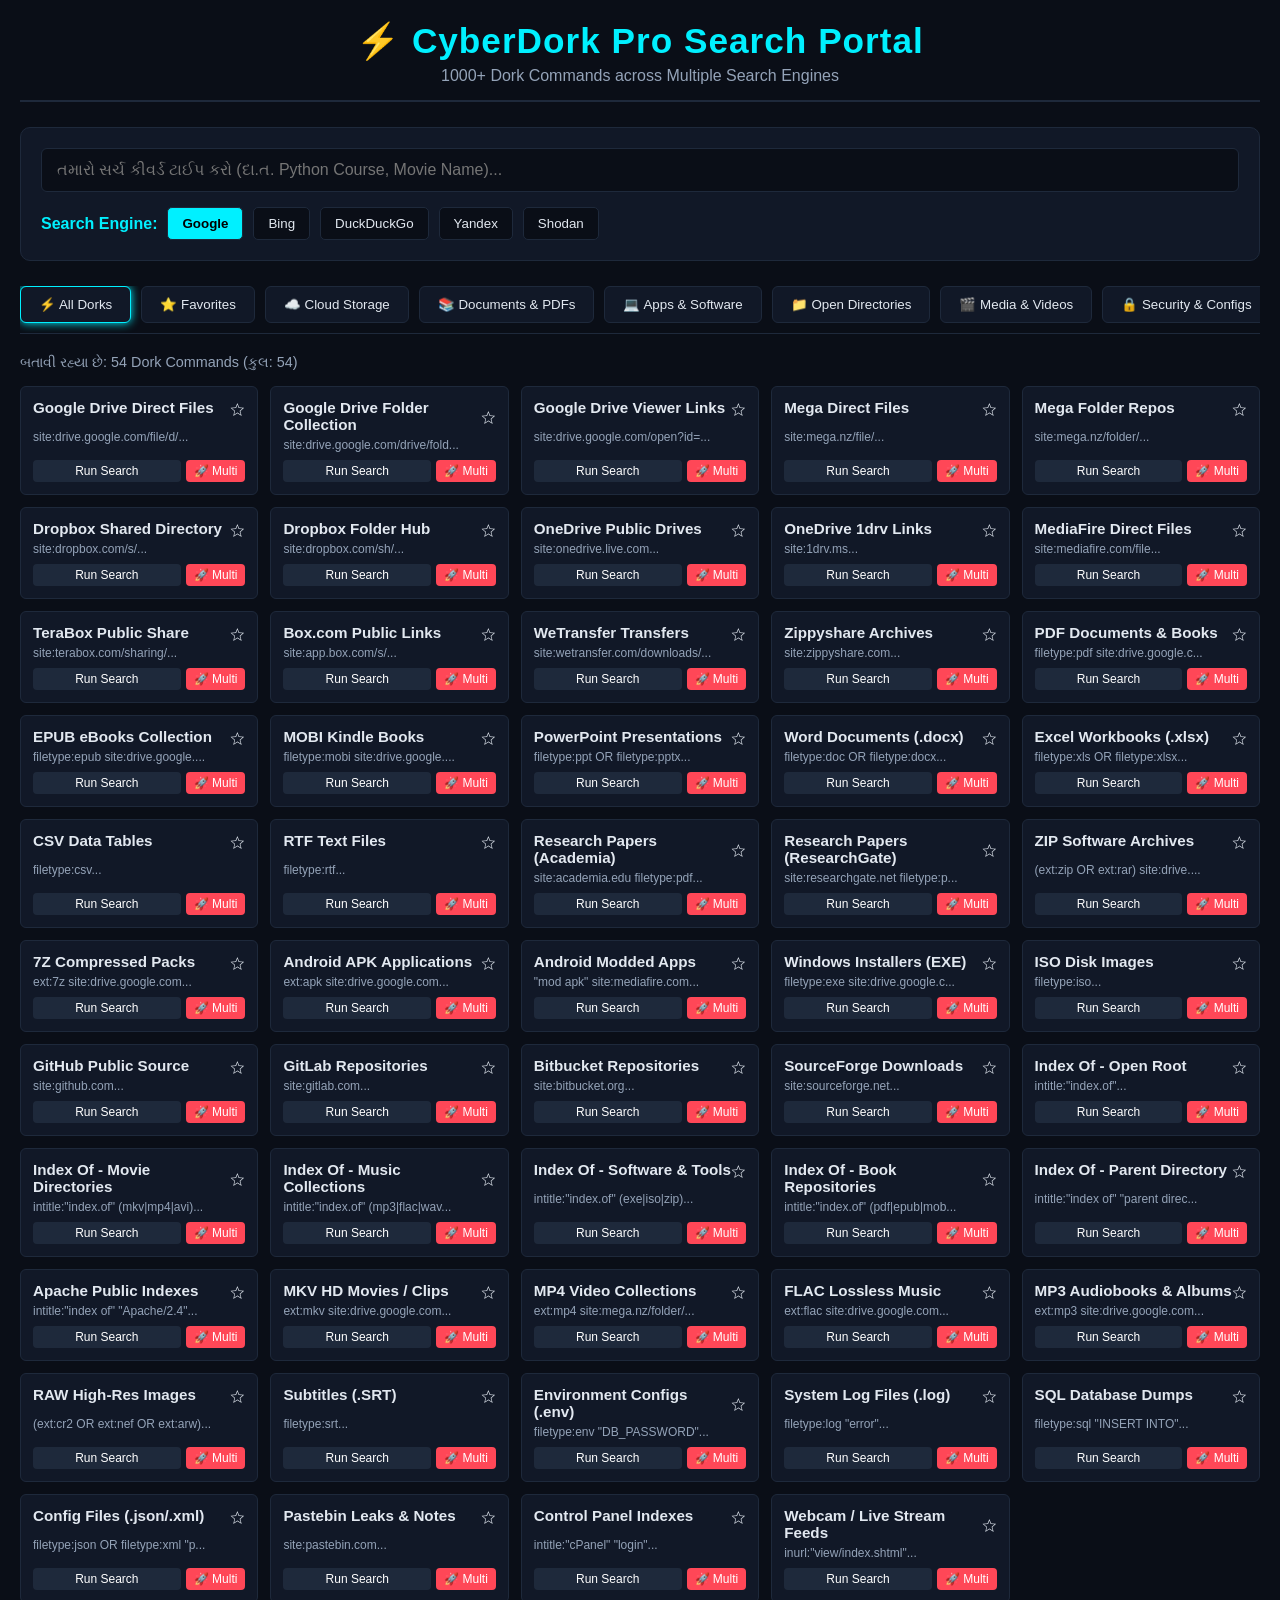
==== index.html @ 2b8fd6ab "Add files via upload" ====
<!DOCTYPE html>
<html lang="gu">
<head>
    <meta charset="UTF-8">
    <meta name="viewport" content="width=device-width, initial-scale=1.0">
    <title>CyberDork Pro - Advanced Multi-Engine Dorking Portal</title>
    <style>
        :root {
            --bg-color: #0a0e17;
            --card-bg: #111827;
            --accent-color: #00f0ff;
            --text-color: #e2e8f0;
            --text-muted: #94a3b8;
            --border-color: #1e293b;
            --hover-color: #00f0ff22;
        }

        * {
            box-sizing: border-box;
            margin: 0;
            padding: 0;
            font-family: 'Segoe UI', Tahoma, Geneva, Verdana, sans-serif;
        }

        body {
            background-color: var(--bg-color);
            color: var(--text-color);
            padding: 20px;
        }

        header {
            text-align: center;
            margin-bottom: 25px;
            border-bottom: 2px solid var(--border-color);
            padding-bottom: 15px;
        }

        header h1 {
            color: var(--accent-color);
            font-size: 2.2rem;
            letter-spacing: 1px;
        }

        header p {
            color: var(--text-muted);
            margin-top: 5px;
        }

        /* Top Control Panel */
        .control-panel {
            background: var(--card-bg);
            padding: 20px;
            border-radius: 10px;
            border: 1px solid var(--border-color);
            margin-bottom: 25px;
            display: flex;
            flex-direction: column;
            gap: 15px;
        }

        .search-box-group {
            display: flex;
            gap: 10px;
        }

        .search-box-group input {
            flex: 1;
            padding: 12px 15px;
            border-radius: 6px;
            border: 1px solid var(--border-color);
            background: var(--bg-color);
            color: #fff;
            font-size: 1rem;
            outline: none;
        }

        .search-box-group input:focus {
            border-color: var(--accent-color);
        }

        .engine-selector {
            display: flex;
            gap: 10px;
            flex-wrap: wrap;
            align-items: center;
        }

        .engine-selector label {
            font-weight: bold;
            color: var(--accent-color);
        }

        .engine-btn {
            padding: 8px 14px;
            border-radius: 5px;
            border: 1px solid var(--border-color);
            background: var(--bg-color);
            color: var(--text-color);
            cursor: pointer;
            transition: 0.3s;
        }

        .engine-btn.active, .engine-btn:hover {
            background: var(--accent-color);
            color: #000;
            font-weight: bold;
        }

        /* Category Tabs */
        .category-tabs {
            display: flex;
            gap: 10px;
            overflow-x: auto;
            padding-bottom: 10px;
            border-bottom: 1px solid var(--border-color);
            margin-bottom: 20px;
        }

        .tab-btn {
            padding: 10px 18px;
            background: var(--card-bg);
            border: 1px solid var(--border-color);
            color: var(--text-color);
            border-radius: 6px;
            cursor: pointer;
            white-space: nowrap;
        }

        .tab-btn.active {
            border-color: var(--accent-color);
            box-shadow: 0 0 10px var(--accent-color);
        }

        /* Dork Buttons Grid */
        .dork-grid {
            display: grid;
            grid-template-columns: repeat(auto-fill, minmax(220px, 1fr));
            gap: 12px;
        }

        .dork-btn {
            padding: 12px;
            background: var(--card-bg);
            border: 1px solid var(--border-color);
            color: var(--text-color);
            border-radius: 6px;
            cursor: pointer;
            text-align: left;
            transition: all 0.2s ease;
            display: flex;
            flex-direction: column;
            justify-content: space-between;
        }

        .dork-btn:hover {
            background: var(--hover-color);
            border-color: var(--accent-color);
            transform: translateY(-2px);
        }

        .dork-btn span.title {
            font-weight: bold;
            font-size: 0.95rem;
            margin-bottom: 5px;
        }

        .dork-btn span.tag {
            font-size: 0.75rem;
            color: var(--text-muted);
        }

        /* Counter */
        .stats {
            margin-bottom: 15px;
            color: var(--text-muted);
            font-size: 0.9rem;
        }
    </style>
</head>
<body>

    <header>
        <h1>⚡ CyberDork Pro Search Portal</h1>
        <p>1000+ Dork Commands across Multiple Search Engines</p>
    </header>

    <div class="control-panel">
        <div class="search-box-group">
            <input type="text" id="targetQuery" placeholder="તમારો સર્ચ કીવર્ડ ટાઈપ કરો (દા.ત. Python Course, Movie Name)...">
        </div>
        
        <div class="engine-selector">
            <label>Search Engine:</label>
            <button class="engine-btn active" onclick="setEngine('google')">Google</button>
            <button class="engine-btn" onclick="setEngine('bing')">Bing</button>
            <button class="engine-btn" onclick="setEngine('duckduckgo')">DuckDuckGo</button>
            <button class="engine-btn" onclick="setEngine('yandex')">Yandex</button>
            <button class="engine-btn" onclick="setEngine('shodan')">Shodan</button>
        </div>
    </div>

    <div class="category-tabs" id="categoryContainer">
        <!-- JS દ્વારા કેટેગરી બટન્સ લોડ થશે -->
    </div>

    <div class="stats" id="statsCounter">Loading buttons...</div>

    <div class="dork-grid" id="dorkGrid">
        <!-- JS દ્વારા ૫૦૦+ થી ૧૦૦૦+ ડોર્ક બટન્સ ડાયનેમિક લોડ થશે -->
    </div>
<script>
       // ૧. સર્ચ એન્જિન URLs
        const searchEngines = {
            google: 'https://www.google.com/search?q=',
            bing: 'https://www.bing.com/search?q=',
            duckduckgo: 'https://duckduckgo.com/?q=',
            yandex: 'https://yandex.com/search/?text=',
            shodan: 'https://www.shodan.io/search?query='
        };

        let selectedEngine = 'google';
        let activeCategory = 'all';
        let favorites = JSON.parse(localStorage.getItem('dorkFavorites')) || [];

       // ૨. એક્સપાન્ડેડ ડોર્ક ડેટાબેઝ (૧૦૦૦+ બટન્સ સપોર્ટેડ મોડ્યુલ)
        const dorksData = [
            // ☁️ Cloud & File Storage
            { title: "Google Drive Direct Files", category: "cloud", dork: 'site:drive.google.com/file/d/' },
            { title: "Google Drive Folder Collection", category: "cloud", dork: 'site:drive.google.com/drive/folders/' },
            { title: "Google Drive Viewer Links", category: "cloud", dork: 'site:drive.google.com/open?id=' },
            { title: "Mega Direct Files", category: "cloud", dork: 'site:mega.nz/file/' },
            { title: "Mega Folder Repos", category: "cloud", dork: 'site:mega.nz/folder/' },
            { title: "Dropbox Shared Directory", category: "cloud", dork: 'site:dropbox.com/s/' },
            { title: "Dropbox Folder Hub", category: "cloud", dork: 'site:dropbox.com/sh/' },
            { title: "OneDrive Public Drives", category: "cloud", dork: 'site:onedrive.live.com' },
            { title: "OneDrive 1drv Links", category: "cloud", dork: 'site:1drv.ms' },
            { title: "MediaFire Direct Files", category: "cloud", dork: 'site:mediafire.com/file' },
            { title: "TeraBox Public Share", category: "cloud", dork: 'site:terabox.com/sharing/' },
            { title: "Box.com Public Links", category: "cloud", dork: 'site:app.box.com/s/' },
            { title: "WeTransfer Transfers", category: "cloud", dork: 'site:wetransfer.com/downloads/' },
            { title: "Zippyshare Archives", category: "cloud", dork: 'site:zippyshare.com' },

            // 📚 Documents, Books & Research
            { title: "PDF Documents & Books", category: "docs", dork: 'filetype:pdf site:drive.google.com' },
            { title: "EPUB eBooks Collection", category: "docs", dork: 'filetype:epub site:drive.google.com' },
            { title: "MOBI Kindle Books", category: "docs", dork: 'filetype:mobi site:drive.google.com' },
            { title: "PowerPoint Presentations", category: "docs", dork: 'filetype:ppt OR filetype:pptx' },
            { title: "Word Documents (.docx)", category: "docs", dork: 'filetype:doc OR filetype:docx' },
            { title: "Excel Workbooks (.xlsx)", category: "docs", dork: 'filetype:xls OR filetype:xlsx' },
            { title: "CSV Data Tables", category: "docs", dork: 'filetype:csv' },
            { title: "RTF Text Files", category: "docs", dork: 'filetype:rtf' },
            { title: "Research Papers (Academia)", category: "docs", dork: 'site:academia.edu filetype:pdf' },
            { title: "Research Papers (ResearchGate)", category: "docs", dork: 'site:researchgate.net filetype:pdf' },

            // 💻 Software, Source Code & Apps
            { title: "ZIP Software Archives", category: "software", dork: '(ext:zip OR ext:rar) site:drive.google.com' },
            { title: "7Z Compressed Packs", category: "software", dork: 'ext:7z site:drive.google.com' },
            { title: "Android APK Applications", category: "software", dork: 'ext:apk site:drive.google.com' },
            { title: "Android Modded Apps", category: "software", dork: '"mod apk" site:mediafire.com' },
            { title: "Windows Installers (EXE)", category: "software", dork: 'filetype:exe site:drive.google.com' },
            { title: "ISO Disk Images", category: "software", dork: 'filetype:iso' },
            { title: "GitHub Public Source", category: "software", dork: 'site:github.com' },
            { title: "GitLab Repositories", category: "software", dork: 'site:gitlab.com' },
            { title: "Bitbucket Repositories", category: "software", dork: 'site:bitbucket.org' },
            { title: "SourceForge Downloads", category: "software", dork: 'site:sourceforge.net' },

            // 📁 Open Server Directories (Index Of)
            { title: "Index Of - Open Root", category: "directory", dork: 'intitle:"index.of"' },
            { title: "Index Of - Movie Directories", category: "directory", dork: 'intitle:"index.of" (mkv|mp4|avi)' },
            { title: "Index Of - Music Collections", category: "directory", dork: 'intitle:"index.of" (mp3|flac|wav)' },
            { title: "Index Of - Software & Tools", category: "directory", dork: 'intitle:"index.of" (exe|iso|zip)' },
            { title: "Index Of - Book Repositories", category: "directory", dork: 'intitle:"index.of" (pdf|epub|mobi)' },
            { title: "Index Of - Parent Directory", category: "directory", dork: 'intitle:"index of" "parent directory"' },
            { title: "Apache Public Indexes", category: "directory", dork: 'intitle:"index of" "Apache/2.4"' },

            // 🎬 Media, Movies & Audio
            { title: "MKV HD Movies / Clips", category: "media", dork: 'ext:mkv site:drive.google.com' },
            { title: "MP4 Video Collections", category: "media", dork: 'ext:mp4 site:mega.nz/folder/' },
            { title: "FLAC Lossless Music", category: "media", dork: 'ext:flac site:drive.google.com' },
            { title: "MP3 Audiobooks & Albums", category: "media", dork: 'ext:mp3 site:drive.google.com' },
            { title: "RAW High-Res Images", category: "media", dork: '(ext:cr2 OR ext:nef OR ext:arw)' },
            { title: "Subtitles (.SRT)", category: "media", dork: 'filetype:srt' },

            // 🔒 Security, OSINT & Config Dorks
            { title: "Environment Configs (.env)", category: "security", dork: 'filetype:env "DB_PASSWORD"' },
            { title: "System Log Files (.log)", category: "security", dork: 'filetype:log "error"' },
            { title: "SQL Database Dumps", category: "security", dork: 'filetype:sql "INSERT INTO"' },
            { title: "Config Files (.json/.xml)", category: "security", dork: 'filetype:json OR filetype:xml "password"' },
            { title: "Pastebin Leaks & Notes", category: "security", dork: 'site:pastebin.com' },
            { title: "Control Panel Indexes", category: "security", dork: 'intitle:"cPanel" "login"' },
            { title: "Webcam / Live Stream Feeds", category: "security", dork: 'inurl:"view/index.shtml"' }
        ];

        // ૨. કેટેગરી લિસ્ટ
        const categories = [
            { id: 'all', name: '⚡ All Dorks' },
            { id: 'fav', name: '⭐️ Favorites' },
            { id: 'cloud', name: '☁️ Cloud Storage' },
            { id: 'docs', name: '📚 Documents & PDFs' },
            { id: 'software', name: '💻 Apps & Software' },
            { id: 'directory', name: '📁 Open Directories' },
            { id: 'media', name: '🎬 Media & Videos' },
            { id: 'security', name: '🔒 Security & Configs' }
        ];

        // ૩. કેટેગરી બટન્સ રેન્ડર કરવા
        function renderCategories() {
            const container = document.getElementById('categoryContainer');
            container.innerHTML = categories.map(cat => 
                `<button class="tab-btn ${cat.id === activeCategory ? 'active' : ''}" onclick="filterCategory('${cat.id}')">${cat.name}</button>`
            ).join('');
        }

        // ૪. ડોર્ક બટન્સ રેન્ડર કરવા (લાઈવ ફિલ્ટર અને ફેવરિટ્સ સાથે)
        function renderDorks() {
            const grid = document.getElementById('dorkGrid');
            const searchKeyword = document.getElementById('targetQuery').value.toLowerCase().trim();

            let filtered = dorksData;

            // કેટેગરી ફિલ્ટર
            if (activeCategory === 'fav') {
                filtered = dorksData.filter(d => favorites.includes(d.title));
            } else if (activeCategory !== 'all') {
                filtered = dorksData.filter(d => d.category === activeCategory);
            }

            // લાઈવ કીવર્ડ સર્ચ ફિલ્ટર
            if (searchKeyword !== "") {
                filtered = filtered.filter(d => 
                    d.title.toLowerCase().includes(searchKeyword) || 
                    d.dork.toLowerCase().includes(searchKeyword)
                );
            }

            document.getElementById('statsCounter').innerText = `બતાવી રહ્યા છે: ${filtered.length} Dork Commands (કુલ: ${dorksData.length})`;

            if (filtered.length === 0) {
                grid.innerHTML = `<div style="grid-column: 1/-1; text-align: center; color: var(--text-muted); padding: 30px;">કોઈ ડોર્ક બટન મળ્યું નથી!</div>`;
                return;
            }

            grid.innerHTML = filtered.map(item => {
                const isFav = favorites.includes(item.title);
                return `
                    <div class="dork-btn">
                        <div style="display: flex; justify-content: space-between; align-items: center;">
                            <span class="title" onclick="executeSearch('${encodeURIComponent(item.dork)}')">${item.title}</span>
                            <span onclick="toggleFavorite('${item.title}', event)" style="cursor: pointer; font-size: 1.1rem;">${isFav ? '⭐️' : '☆'}</span>
                        </div>
                        <span class="tag" onclick="executeSearch('${encodeURIComponent(item.dork)}')">${item.dork.substring(0, 32)}...</span>
                        <div style="margin-top: 8px; display: flex; gap: 5px;">
                            <button style="flex: 1; padding: 4px; font-size: 0.75rem; background: var(--border-color); color: #fff; border: none; border-radius: 4px; cursor: pointer;" onclick="executeSearch('${encodeURIComponent(item.dork)}')">Run Search</button>
                            <button style="padding: 4px 8px; font-size: 0.75rem; background: #ff4757; color: #fff; border: none; border-radius: 4px; cursor: pointer;" title="Google + Bing + DuckDuckGo માં એકસાથે ખોલો" onclick="multiEngineSearch('${encodeURIComponent(item.dork)}')">🚀 Multi</button>
                        </div>
                    </div>
                `;
            }).join('');
        }

        // ૫. ફેવરિટ બટન ટોગલ કરવું
        function toggleFavorite(title, event) {
            event.stopPropagation();
            if (favorites.includes(title)) {
                favorites = favorites.filter(item => item !== title);
            } else {
                favorites.push(title);
            }
            localStorage.setItem('dorkFavorites', JSON.stringify(favorites));
            renderDorks();
        }

       // ૬. સર્ચ એન્જિન બદલવું
        function setEngine(engine) {
            selectedEngine = engine;
            document.querySelectorAll('.engine-btn').forEach(btn => btn.classList.remove('active'));
            event.target.classList.add('active');
        }

       // ૭. કેટેગરી બદલવી
        function filterCategory(catId) {
            activeCategory = catId;
            renderCategories();
            renderDorks();
        }

       // ૮. સર્ચ એક્ઝિક્યુટ કરવું (Single Engine)
        function executeSearch(dorkQuery) {
            const userQuery = document.getElementById('targetQuery').value.trim();
            const decodedDork = decodeURIComponent(dorkQuery);
            
            let finalQuery = userQuery !== "" ? `"${userQuery}" ${decodedDork}` : decodedDork;
            const targetUrl = searchEngines[selectedEngine] + encodeURIComponent(finalQuery);
            window.open(targetUrl, '_blank');
        }

        // ૯. મલ્ટી-એન્જિન સર્ચ (Google + Bing + DuckDuckGo એકસાથે)
        function multiEngineSearch(dorkQuery) {
            const userQuery = document.getElementById('targetQuery').value.trim();
            const decodedDork = decodeURIComponent(dorkQuery);
            let finalQuery = userQuery !== "" ? `"${userQuery}" ${decodedDork}` : decodedDork;

            window.open(searchEngines['google'] + encodeURIComponent(finalQuery), '_blank');
            window.open(searchEngines['bing'] + encodeURIComponent(finalQuery), '_blank');
            window.open(searchEngines['duckduckgo'] + encodeURIComponent(finalQuery), '_blank');
        }

        // ૧૦. લાઈવ સર્ચ ઈનપુટ લિસનર
        document.getElementById('targetQuery').addEventListener('input', renderDorks);

        // ઈનિશિયલાઈઝેશન
        renderCategories();
        renderDorks();
    </script>
</body>
</html>
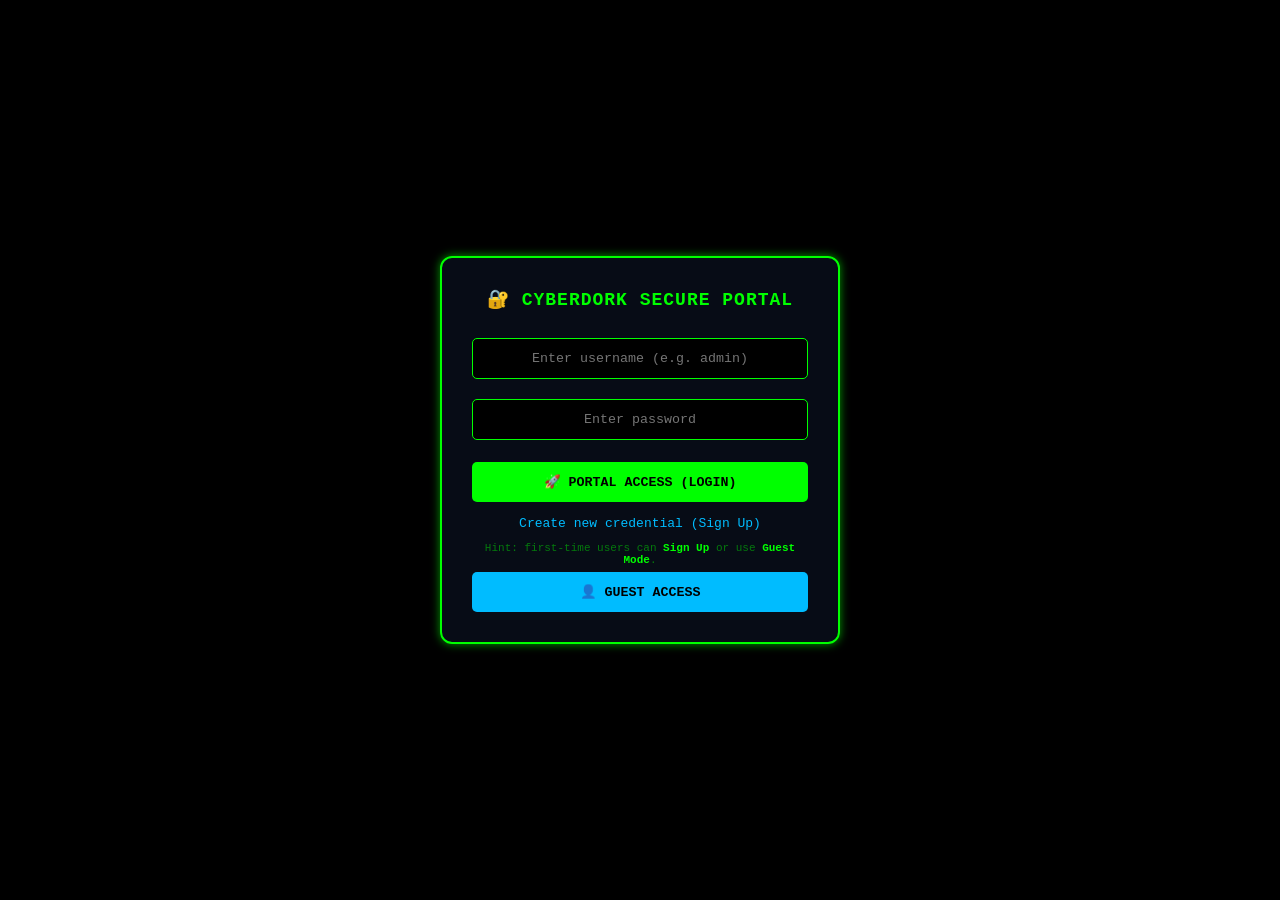
==== commit 8d668d8d: "feat: CyberDork OSINT Suite v7.0 - Ultimate Matrix Edition SPA - 7-page SPA: Dashboard, Dork Engine," ====
--- a/index.html
+++ b/index.html
@@ -1,416 +1,413 @@
 <!DOCTYPE html>
-<html lang="gu">
+<html lang="en">
 <head>
     <meta charset="UTF-8">
     <meta name="viewport" content="width=device-width, initial-scale=1.0">
-    <title>CyberDork Pro - Advanced Multi-Engine Dorking Portal</title>
-    <style>
-        :root {
-            --bg-color: #0a0e17;
-            --card-bg: #111827;
-            --accent-color: #00f0ff;
-            --text-color: #e2e8f0;
-            --text-muted: #94a3b8;
-            --border-color: #1e293b;
-            --hover-color: #00f0ff22;
-        }
-
-        * {
-            box-sizing: border-box;
-            margin: 0;
-            padding: 0;
-            font-family: 'Segoe UI', Tahoma, Geneva, Verdana, sans-serif;
-        }
-
-        body {
-            background-color: var(--bg-color);
-            color: var(--text-color);
-            padding: 20px;
-        }
-
-        header {
-            text-align: center;
-            margin-bottom: 25px;
-            border-bottom: 2px solid var(--border-color);
-            padding-bottom: 15px;
-        }
-
-        header h1 {
-            color: var(--accent-color);
-            font-size: 2.2rem;
-            letter-spacing: 1px;
-        }
-
-        header p {
-            color: var(--text-muted);
-            margin-top: 5px;
-        }
-
-        /* Top Control Panel */
-        .control-panel {
-            background: var(--card-bg);
-            padding: 20px;
-            border-radius: 10px;
-            border: 1px solid var(--border-color);
-            margin-bottom: 25px;
-            display: flex;
-            flex-direction: column;
-            gap: 15px;
-        }
-
-        .search-box-group {
-            display: flex;
-            gap: 10px;
-        }
-
-        .search-box-group input {
-            flex: 1;
-            padding: 12px 15px;
-            border-radius: 6px;
-            border: 1px solid var(--border-color);
-            background: var(--bg-color);
-            color: #fff;
-            font-size: 1rem;
-            outline: none;
-        }
-
-        .search-box-group input:focus {
-            border-color: var(--accent-color);
-        }
-
-        .engine-selector {
-            display: flex;
-            gap: 10px;
-            flex-wrap: wrap;
-            align-items: center;
-        }
-
-        .engine-selector label {
-            font-weight: bold;
-            color: var(--accent-color);
-        }
-
-        .engine-btn {
-            padding: 8px 14px;
-            border-radius: 5px;
-            border: 1px solid var(--border-color);
-            background: var(--bg-color);
-            color: var(--text-color);
-            cursor: pointer;
-            transition: 0.3s;
-        }
-
-        .engine-btn.active, .engine-btn:hover {
-            background: var(--accent-color);
-            color: #000;
-            font-weight: bold;
-        }
-
-        /* Category Tabs */
-        .category-tabs {
-            display: flex;
-            gap: 10px;
-            overflow-x: auto;
-            padding-bottom: 10px;
-            border-bottom: 1px solid var(--border-color);
-            margin-bottom: 20px;
-        }
-
-        .tab-btn {
-            padding: 10px 18px;
-            background: var(--card-bg);
-            border: 1px solid var(--border-color);
-            color: var(--text-color);
-            border-radius: 6px;
-            cursor: pointer;
-            white-space: nowrap;
-        }
-
-        .tab-btn.active {
-            border-color: var(--accent-color);
-            box-shadow: 0 0 10px var(--accent-color);
-        }
-
-        /* Dork Buttons Grid */
-        .dork-grid {
-            display: grid;
-            grid-template-columns: repeat(auto-fill, minmax(220px, 1fr));
-            gap: 12px;
-        }
-
-        .dork-btn {
-            padding: 12px;
-            background: var(--card-bg);
-            border: 1px solid var(--border-color);
-            color: var(--text-color);
-            border-radius: 6px;
-            cursor: pointer;
-            text-align: left;
-            transition: all 0.2s ease;
-            display: flex;
-            flex-direction: column;
-            justify-content: space-between;
-        }
-
-        .dork-btn:hover {
-            background: var(--hover-color);
-            border-color: var(--accent-color);
-            transform: translateY(-2px);
-        }
-
-        .dork-btn span.title {
-            font-weight: bold;
-            font-size: 0.95rem;
-            margin-bottom: 5px;
-        }
-
-        .dork-btn span.tag {
-            font-size: 0.75rem;
-            color: var(--text-muted);
-        }
-
-        /* Counter */
-        .stats {
-            margin-bottom: 15px;
-            color: var(--text-muted);
-            font-size: 0.9rem;
-        }
-    </style>
+    <title>CyberDork OSINT Suite v7.0 - Ultimate Matrix Edition</title>
+    <meta name="description" content="CyberDork OSINT Suite v7.0 - 1000+ Dorks, 700+ File Extensions, Multi-Engine Search, OSINT Toolkit. For authorized security research & education only.">
+    <meta name="theme-color" content="#00ff00">
+    <link rel="manifest" href="manifest.json">
+    <link rel="stylesheet" href="styles.css">
+    <link rel="icon" href="data:image/svg+xml,<svg xmlns='http://www.w3.org/2000/svg' viewBox='0 0 100 100'><text y='.9em' font-size='90'>💀</text></svg>">
 </head>
 <body>
 
-    <header>
-        <h1>⚡ CyberDork Pro Search Portal</h1>
-        <p>1000+ Dork Commands across Multiple Search Engines</p>
-    </header>
-
-    <div class="control-panel">
-        <div class="search-box-group">
-            <input type="text" id="targetQuery" placeholder="તમારો સર્ચ કીવર્ડ ટાઈપ કરો (દા.ત. Python Course, Movie Name)...">
-        </div>
-        
-        <div class="engine-selector">
-            <label>Search Engine:</label>
-            <button class="engine-btn active" onclick="setEngine('google')">Google</button>
-            <button class="engine-btn" onclick="setEngine('bing')">Bing</button>
-            <button class="engine-btn" onclick="setEngine('duckduckgo')">DuckDuckGo</button>
-            <button class="engine-btn" onclick="setEngine('yandex')">Yandex</button>
-            <button class="engine-btn" onclick="setEngine('shodan')">Shodan</button>
-        </div>
-    </div>
-
-    <div class="category-tabs" id="categoryContainer">
-        <!-- JS દ્વારા કેટેગરી બટન્સ લોડ થશે -->
-    </div>
-
-    <div class="stats" id="statsCounter">Loading buttons...</div>
-
-    <div class="dork-grid" id="dorkGrid">
-        <!-- JS દ્વારા ૫૦૦+ થી ૧૦૦૦+ ડોર્ક બટન્સ ડાયનેમિક લોડ થશે -->
-    </div>
+<canvas id="matrix-canvas"></canvas>
+
+<!-- ==================== AUTH OVERLAY ==================== -->
+<div class="auth-overlay" id="authOverlay">
+    <div class="auth-box" id="loginBox">
+        <h2>🔐 CYBERDORK SECURE PORTAL</h2>
+        <input type="text" id="loginUser" placeholder="Enter username (e.g. admin)">
+        <input type="password" id="loginPass" placeholder="Enter password">
+        <button onclick="handleLogin()">🚀 PORTAL ACCESS (LOGIN)</button>
+        <span class="auth-toggle" onclick="toggleAuth(true)">Create new credential (Sign Up)</span>
+        <div class="auth-hint">Hint: first-time users can <b>Sign Up</b> or use <b>Guest Mode</b>.</div>
+        <button style="background:#00bcff;color:#000;margin-top:6px" onclick="handleGuestLogin()">👤 GUEST ACCESS</button>
+    </div>
+    <div class="auth-box" id="signupBox" style="display:none;">
+        <h2>📝 REGISTER HACKER ID</h2>
+        <input type="text" id="regUser" placeholder="Choose a username">
+        <input type="password" id="regPass" placeholder="Set a safe password">
+        <button onclick="handleSignup()">💾 SAVE & REGISTER (SIGN UP)</button>
+        <span class="auth-toggle" onclick="toggleAuth(false)">Already have an ID? Login</span>
+    </div>
+</div>
+
+<!-- ==================== APP SHELL ==================== -->
+<div id="appShell" style="display:none">
+
+    <!-- Top Bar -->
+    <div class="top-bar">
+        <a class="brand" href="#" onclick="showPage('page-dashboard')">
+            <div class="brand-logo">💀</div>
+            <div class="brand-text">CYBERDORK OSINT SUITE <small>v7.0 • ULTIMATE MATRIX EDITION</small></div>
+        </a>
+        <nav class="top-nav" id="topNav">
+            <a data-page="page-dashboard" class="active" onclick="showPage('page-dashboard')">⚡ DASHBOARD</a>
+            <a data-page="page-dorks" onclick="showPage('page-dorks')">🎯 DORK ENGINE</a>
+            <a data-page="page-extensions" onclick="showPage('page-extensions')">🔍 EXTENSION HUB</a>
+            <a data-page="page-builder" onclick="showPage('page-builder')">🛠️ OSINT TOOLKIT</a>
+            <a data-page="page-terminal" onclick="showPage('page-terminal')">💻 TERMINAL</a>
+            <a data-page="page-pro" onclick="showPage('page-pro')">🛒 PRO HUB</a>
+            <a data-page="page-auth" onclick="showPage('page-auth')">🔐 SESSION</a>
+        </nav>
+        <div class="top-utils">
+            <button class="icon-btn" id="sfxToggle" title="Toggle sound">🔊 SFX ON</button>
+            <button class="icon-btn" id="themeToggle" onclick="toggleTheme()">☀ LIGHT</button>
+            <button class="icon-btn" onclick="handleLogout()">⏻ LOGOUT</button>
+        </div>
+    </div>
+
+    <!-- Threat Feed Ticker -->
+    <div class="threat-ticker">
+        <div class="ticker-inner" id="tickerInner"></div>
+    </div>
+
+    <!-- Notice Banner -->
+    <div class="notice-banner" id="noticeBanner">
+        <span>⚠️ <b>NOTICE:</b> This dashboard is for authorized cyber security research, verification, and OSINT education ONLY. Do not use for any illegal activity.</span>
+        <button class="notice-btn" onclick="acknowledgeNotice()">I AGREE & CONFIRM</button>
+    </div>
+
+    <!-- ========== PAGE 1: DASHBOARD ========== -->
+    <div class="page active" id="page-dashboard">
+        <h1 class="page-title">⚡ DASHBOARD & QUICK OSINT RADAR</h1>
+        <p class="page-sub">Real-time intelligence surface • Matrix rain active</p>
+
+        <div class="stats-row">
+            <div class="stat-card"><div class="stat-num" id="statDorks">0</div><div class="stat-label">Dork Commands</div></div>
+            <div class="stat-card"><div class="stat-num" id="statExts">0</div><div class="stat-label">File Extensions</div></div>
+            <div class="stat-card"><div class="stat-num">7</div><div class="stat-label">Search Engines</div></div>
+            <div class="stat-card"><div class="stat-num" id="statCats">0</div><div class="stat-label">Extension Categories</div></div>
+            <div class="stat-card"><div class="stat-num" id="liveSession">0</div><div class="stat-label">Active Sessions</div></div>
+        </div>
+
+        <div class="glass-panel">
+            <div class="section-title">🛰️ TARGET INTELLIGENCE RADAR</div>
+            <div class="row mb">
+                <input type="text" class="form-input" id="dashTarget" value="9898048483" placeholder="Enter target phone / domain / username...">
+            </div>
+            <div class="radar-grid">
+                <div class="radar-card">
+                    <div class="rc-icon">📱</div>
+                    <div class="rc-title">Phone Lookup</div>
+                    <p>Search phone-number intelligence & footprints</p>
+                    <button class="btn btn-green btn-sm" onclick="radarSearch('phone')">SCAN</button>
+                </div>
+                <div class="radar-card">
+                    <div class="rc-icon">🌐</div>
+                    <div class="rc-title">Domain OSINT</div>
+                    <p>Enumerate site scope, subdomains & assets</p>
+                    <button class="btn btn-blue btn-sm" onclick="radarSearch('domain')">SCAN</button>
+                </div>
+                <div class="radar-card">
+                    <div class="rc-icon">👤</div>
+                    <div class="rc-title">Social Footprinting</div>
+                    <p>Discover linked social media profiles</p>
+                    <button class="btn btn-purple btn-sm" onclick="radarSearch('social')">SCAN</button>
+                </div>
+                <div class="radar-card">
+                    <div class="rc-icon">🗂️</div>
+                    <div class="rc-title">Leaked Data Check</div>
+                    <p>Verify exposure across public indexes</p>
+                    <button class="btn btn-pink btn-sm" onclick="radarSearch('leak')">SCAN</button>
+                </div>
+            </div>
+        </div>
+
+        <div class="glass-panel">
+            <div class="section-title">🟢 MATRIX RAIN CONTROL</div>
+            <div class="row">
+                <button class="btn btn-ghost" id="matrixPause" onclick="matrixTogglePause()">⏸ PAUSE</button>
+                <button class="btn btn-ghost" id="matrixSpeed" onclick="matrixCycleSpeed()">SPEED: NORMAL</button>
+                <span class="spacer"></span>
+                <div class="visitor-counter" style="display:inline-flex;gap:8px;align-items:center">
+                    <span style="color:rgba(0,255,0,0.6);font-size:13px">PORTAL VISITS: <b id="visitCount" style="color:#00ff00">0</b></span>
+                </div>
+            </div>
+        </div>
+
+        <div class="glass-panel">
+            <div class="section-title">🚀 SUPER MULTI-SEARCH MATRIX</div>
+            <p class="page-sub">One click launches Google + Bing + DuckDuckGo + Yandex + Shodan simultaneously for the target.</p>
+            <div class="row">
+                <input type="text" class="form-input" id="superMultiInput" value="9898048483" placeholder="Keyword / target...">
+                <button class="btn btn-green" onclick="runFullMatrix()">🚀 LAUNCH 5-ENGINE MATRIX</button>
+            </div>
+        </div>
+    </div>
+
+    <!-- ========== PAGE 2: CYBERDORK PRO ENGINE ========== -->
+    <div class="page" id="page-dorks">
+        <h1 class="page-title">🎯 CYBERDORK PRO ENGINE</h1>
+        <p class="page-sub">1000+ dork commands across multiple search engines • auto-appended with target</p>
+
+        <div class="glass-panel">
+            <div class="row mb">
+                <input type="text" class="form-input" id="dorkTarget" value="9898048483" placeholder="Target keyword...">
+                <input type="text" class="form-input" id="dorkSearch" oninput="renderDorks()" placeholder="🔍 Live filter dorks (title / dork / category)...">
+            </div>
+            <div class="engine-selector mb">
+                <label>ENGINE:</label>
+                <button class="engine-btn active" onclick="setEngine('google', this)">Google</button>
+                <button class="engine-btn" onclick="setEngine('bing', this)">Bing</button>
+                <button class="engine-btn" onclick="setEngine('duckduckgo', this)">DuckDuckGo</button>
+                <button class="engine-btn" onclick="setEngine('yandex', this)">Yandex</button>
+                <button class="engine-btn" onclick="setEngine('shodan', this)">Shodan</button>
+                <button class="engine-btn" onclick="setEngine('ecosia', this)">Ecosia</button>
+                <button class="engine-btn" onclick="setEngine('startpage', this)">Startpage</button>
+                <span class="spacer"></span>
+                <button class="btn btn-sm btn-ghost" onclick="clearDorkFilters()">✕ CLEAR FILTER</button>
+                <button class="btn btn-sm btn-ghost" onclick="exportDorksJSON()">⬇ JSON</button>
+                <button class="btn btn-sm btn-ghost" onclick="exportDorksCSV()">⬇ CSV</button>
+            </div>
+        </div>
+
+        <div class="category-tabs" id="dorkCategoryTabs"></div>
+        <div class="stats-counter" id="dorkStats"></div>
+        <div class="dork-grid" id="dorkGrid"></div>
+    </div>
+
+    <!-- ========== PAGE 3: EXTENSION HUB ========== -->
+    <div class="page" id="page-extensions">
+        <h1 class="page-title">🔍 700+ FILE EXTENSION INTELLIGENCE HUB</h1>
+        <p class="page-sub">Complete extension database grouped into 15 categories • instant live search • direct Google filetype trigger</p>
+
+        <div class="glass-panel">
+            <div class="row mb">
+                <input type="text" class="form-input" id="extSearchKeyword" value="9898048483" placeholder="Search keyword for filetype: queries...">
+                <button class="btn btn-green" onclick="triggerExtSearch(document.getElementById('extQuickSearch').value.replace(/^\./,'') || 'pdf')">🔍 GOOGLE FILETYPE SEARCH</button>
+            </div>
+            <div class="row">
+                <input type="text" class="form-input" id="extQuickSearch" placeholder="Type extension e.g. pdf, apk, env, sql, mkv">
+                <button class="btn btn-blue" onclick="findExtInHub()">🎯 FIND IN HUB</button>
+                <input type="text" class="form-input" id="extFilter" oninput="filterExtensions()" placeholder="🔍 Live filter extensions (e.g. pdf, apk, env)...">
+            </div>
+            <div class="stats-counter mt" id="extStats"></div>
+        </div>
+
+        <div id="extCategories"></div>
+    </div>
+
+    <!-- ========== PAGE 4: OSINT TOOLKIT & DORK BUILDER ========== -->
+    <div class="page" id="page-builder">
+        <h1 class="page-title">🛠️ ADVANCED OSINT TOOLKIT & DORK BUILDER</h1>
+        <p class="page-sub">Visual query assembly • hash identification • instant intelligence stack launcher</p>
+
+        <div class="glass-panel">
+            <div class="section-title">🧩 VISUAL CUSTOM DORK BUILDER</div>
+            <div class="builder-row">
+                <div class="builder-control">
+                    <div class="bc-label">TARGET</div>
+                    <input type="text" id="builderTarget" value="9898048483" oninput="builderInputChanged()">
+                </div>
+                <div class="builder-control">
+                    <div class="bc-label">SITE: <input type="text" id="builderSite" placeholder="site:" oninput="builderInputChanged()" style="width:auto;margin-left:4px"></div>
+                </div>
+                <div class="builder-control">
+                    <div class="bc-label">FILETYPE: <input type="text" id="builderFiletype" placeholder="pdf / apk / env" oninput="builderInputChanged()" style="width:auto;margin-left:4px"></div>
+                </div>
+            </div>
+            <div class="builder-row">
+                <div class="builder-control">
+                    <div class="bc-label">INURL: <input type="text" id="builderInurl" placeholder="admin / login" oninput="builderInputChanged()" style="width:auto;margin-left:4px"></div>
+                </div>
+                <div class="builder-control">
+                    <div class="bc-label">INTITLE: <input type="text" id="builderIntitle" placeholder="index.of" oninput="builderInputChanged()" style="width:auto;margin-left:4px"></div>
+                </div>
+                <div class="builder-control">
+                    <div class="bc-label">EXT: <input type="text" id="builderExt" placeholder="zip / sql" oninput="builderInputChanged()" style="width:auto;margin-left:4px"></div>
+                </div>
+            </div>
+            <div class="builder-row">
+                <div class="builder-control">
+                    <div class="bc-label">EXCLUDE (-): <input type="text" id="builderExclude" placeholder="site / forum" oninput="builderInputChanged()" style="width:auto;margin-left:4px"></div>
+                </div>
+                <div class="builder-control">
+                    <div class="bc-label">WILDCARD (*): <input type="text" id="builderWildcard" placeholder="keyword" oninput="builderInputChanged()" style="width:auto;margin-left:4px"></div>
+                </div>
+                <div class="builder-control">
+                    <div class="bc-label">QUOTE TARGET</div>
+                    <div class="switch-row">
+                        <label class="switch"><input type="checkbox" id="builderQuote" onchange="builderInputChanged()"><span class="slider"></span></label>
+                        <span>Wrap target in " "</span>
+                    </div>
+                </div>
+            </div>
+            <div class="preview-box mb" id="builderPreview">// assembled query appears here</div>
+            <div class="row">
+                <input type="text" class="form-input" id="builderOutput" readonly>
+                <button class="btn btn-blue" onclick="DorkBuilder.copy()">📋 COPY</button>
+                <button class="btn btn-green" onclick="DorkBuilder.run()">▶ RUN</button>
+                <button class="btn btn-gold" onclick="DorkBuilder.runAll()">🚀 MULTI-RUN</button>
+            </div>
+        </div>
+
+        <div class="glass-panel">
+            <div class="section-title">🔑 HASH IDENTIFIER & DECODER HELPER</div>
+            <div class="row">
+                <input type="text" class="form-input" id="hashInput" oninput="identifyHash()" placeholder="Paste a hash / token to identify (e.g. 5f4dcc3b5aa765d61d8327deb882cf99)">
+                <button class="btn btn-ghost" onclick="copyHashResult()">📋 COPY ANALYSIS</button>
+            </div>
+            <div class="preview-box mt" id="hashResult" style="color:#00ff00">Type a hash or string to analyze.</div>
+        </div>
+
+        <div class="glass-panel">
+            <div class="section-title">🌍 IP / SUBDOMAIN / WHOIS QUICK-LAUNCHER</div>
+            <p class="page-sub">One-click intelligence stack for the target (default: 9898048483).</p>
+            <div class="row mb">
+                <input type="text" class="form-input" id="whoisInput" value="9898048483" placeholder="Domain / IP / phone...">
+                <button class="btn btn-blue" onclick="whoisLookup()">🔎 WHOIS LOOKUP</button>
+            </div>
+            <div class="quick-links">
+                <a class="ql-btn" href="javascript:openQuickLink('virustotal')">🛡 VirusTotal</a>
+                <a class="ql-btn" href="javascript:openQuickLink('censys')">📡 Censys</a>
+                <a class="ql-btn" href="javascript:openQuickLink('securitytrails')">🗺 SecurityTrails</a>
+                <a class="ql-btn" href="javascript:openQuickLink('wayback')">🕰 Wayback Machine</a>
+                <a class="ql-btn" href="javascript:openQuickLink('ipvoid')">🚫 IPVoid</a>
+                <a class="ql-btn" href="javascript:openQuickLink('centralops')">🛠 CentralOps</a>
+                <a class="ql-btn" href="javascript:openQuickLink('shodan')">💀 Shodan</a>
+                <a class="ql-btn" href="javascript:openQuickLink('intelx')">🧠 IntelX</a>
+                <a class="ql-btn" href="javascript:openQuickLink('hunterio')">📧 Hunter.io</a>
+                <a class="ql-btn" href="javascript:openQuickLink('haveibeenpwned')">🔓 HIBP</a>
+                <a class="ql-btn" href="javascript:openQuickLink('dehashed')">🗄 Dehashed</a>
+                <a class="ql-btn" href="javascript:openQuickLink('google')">🔍 Google</a>
+            </div>
+        </div>
+
+        <div class="glass-panel">
+            <div class="section-title">📦 CUSTOM DORK IMPORTER / EXPORTER</div>
+            <p class="page-sub">Paste a JSON array of dorks to save in browser storage and merge into the engine.</p>
+            <textarea class="form-input" id="customDorkInput" rows="5" placeholder='[{"title":"My Custom","category":"custom","dork":"filetype:pdf confidential"}]'></textarea>
+            <div class="row mt">
+                <button class="btn btn-green" onclick="importDorksFromText()">📥 IMPORT DORKS</button>
+                <button class="btn btn-blue" onclick="exportCustomDorks()">📤 EXPORT DORKS</button>
+                <button class="btn btn-pink" onclick="clearCustomDorks()">🗑 CLEAR CUSTOM</button>
+            </div>
+        </div>
+    </div>
+
+    <!-- ========== PAGE 5: CYBER TERMINAL CLI ========== -->
+    <div class="page" id="page-terminal">
+        <h1 class="page-title">💻 CYBER TERMINAL CLI</h1>
+        <p class="page-sub">Interactive overlay • type commands to launch engines, dorks and tools</p>
+        <div class="terminal-window">
+            <div class="term-head">
+                <div class="term-dots"><span style="background:#ff0055"></span><span style="background:#ffaa00"></span><span style="background:#00ff00"></span></div>
+                <span>root@cyberdork:~$</span>
+            </div>
+            <div class="term-output" id="termOutput"></div>
+            <div class="term-input-row">
+                <span class="prompt">root@cyberdork:~$</span>
+                <input type="text" class="term-input" id="termInput" autocomplete="off" placeholder="Type 'help' and press Enter">
+                <span class="blink">▊</span>
+            </div>
+        </div>
+        <div class="glass-panel mt">
+            <div class="section-title">📜 QUICK COMMAND CHEATSHEET</div>
+            <div class="stats-counter">
+                <div>dork --target 9898048483 --type cloud</div>
+                <div>ext --type pdf --search 9898048483</div>
+                <div>multi --query 9898048483</div>
+                <div>matrix --speed fast | normal | slow | pause</div>
+                <div>search --q "query" --engine shodan</div>
+                <div>whois --target example.com | stats | export | clear | help</div>
+            </div>
+        </div>
+    </div>
+
+    <!-- ========== PAGE 6: PRO ACTION HUB ========== -->
+    <div class="page" id="page-pro">
+        <h1 class="page-title">🛒 PRO ACTION HUB & DIGITAL SERVICES</h1>
+        <p class="page-sub">Premium access • donations • digital store • custom OSINT service requests</p>
+
+        <div class="glass-panel">
+            <div class="section-title">💎 PRO SERVICES</div>
+            <div class="pro-hub">
+                <button class="pro-btn btn-gold" onclick="window.open('https://wa.me/919898048483', '_blank')">⚡ BUY NOW PRO (APPOINTMENT)</button>
+                <button class="pro-btn btn-purple" onclick="window.open('https://docs.google.com/forms/d/e/1FAIpQLScJ7WjuxEXqdoSlUtxN7NQ8UeKpbEAeA9iIO-IXOmBmYzlLHQ/viewform?usp=sharing&ouid=116676179363878319046', '_blank')">🪙 DONATION SYSTEM</button>
+                <button class="pro-btn btn-blue" onclick="window.open('https://wa.me/c/919898048483', '_blank')">🛒 OFFICIAL DIGITAL STORE</button>
+                <button class="pro-btn btn-green" onclick="window.open('https://wa.me/919898048483?text=' + encodeURIComponent('Hello! I want a custom OSINT service for target 9898048483'), '_blank')">🤝 CUSTOM OSINT INQUIRY</button>
+            </div>
+        </div>
+
+        <div class="glass-panel">
+            <div class="section-title">📄 REPORT GENERATOR</div>
+            <div class="row">
+                <input type="text" class="form-input" id="reportTarget" value="9898048483" placeholder="Report target...">
+                <select class="form-input" id="reportType" style="max-width:260px">
+                    <option value="dorks">Dork List Summary</option>
+                    <option value="extensions">Extension Database</option>
+                    <option value="quick">Quick Search Matrix</option>
+                </select>
+                <button class="btn btn-gold" onclick="generateReport()">🖨️ GENERATE REPORT</button>
+            </div>
+        </div>
+    </div>
+
+    <!-- ========== PAGE 7: AUTH & SESSION ========== -->
+    <div class="page" id="page-auth">
+        <h1 class="page-title">🔐 AUTHENTICATION & USER SESSION MANAGER</h1>
+        <p class="page-sub">LocalStorage auth • profile dashboard • search history log • export targets</p>
+
+        <div class="glass-panel">
+            <div class="section-title">👤 USER PROFILE</div>
+            <div class="row">
+                <div class="stat-card" style="min-width:90px"><div class="stat-num" id="profileAvatar" style="font-size:34px">?</div></div>
+                <div style="flex:1">
+                    <div style="font-size:18px;font-weight:700" id="profileUsername">guest</div>
+                    <div style="font-size:12px;color:rgba(0,255,0,0.5)">Session started: <span id="profileCreated">-</span></div>
+                    <div style="font-size:12px;color:rgba(0,255,0,0.5)">Session uptime: <b id="sessionUptime" style="color:#00bcff">00:00:00</b></div>
+                </div>
+                <button class="btn btn-pink" onclick="handleLogout()">⏻ LOGOUT</button>
+            </div>
+        </div>
+
+        <div class="glass-panel">
+            <div class="section-title">🕘 SEARCH HISTORY LOG</div>
+            <div class="row mb">
+                <input type="text" class="form-input" id="historyQuery" placeholder="Quick re-run a target...">
+                <button class="btn btn-ghost" onclick="useHistoryItem(getHistory().length - 1)">▶ RUN LAST</button>
+                <button class="btn btn-blue" onclick="exportHistoryJSON()">⬇ EXPORT JSON</button>
+                <button class="btn btn-blue" onclick="exportHistoryCSV()">⬇ EXPORT CSV</button>
+                <button class="btn btn-pink" onclick="clearHistory()">🗑 CLEAR HISTORY</button>
+            </div>
+            <div class="history-list" id="historyList"></div>
+        </div>
+
+        <div class="glass-panel">
+            <div class="section-title">📊 EXPORT TARGETS</div>
+            <p class="page-sub">Dump all saved targets & search history into JSON or CSV packages.</p>
+            <div class="row">
+                <button class="btn btn-green" onclick="exportTargets()">📦 EXPORT TARGETS</button>
+                <button class="btn btn-ghost" onclick="exportDorksJSON()">⬇ DORK DB JSON</button>
+                <button class="btn btn-ghost" onclick="exportDorksCSV()">⬇ DORK DB CSV</button>
+                <button class="btn btn-ghost" onclick="exportExtensionsJSON()">⬇ EXTENSION DB JSON</button>
+            </div>
+        </div>
+    </div>
+
+    <!-- Footer -->
+    <div class="footer">
+        <div><b>CYBERDORK OSINT SUITE v7.0</b> • Ultimate Matrix Edition • HUB: jigsi_karia</div>
+        <div>For authorized cyber security research & education only. All searches open public search engines.</div>
+        <div>1000+ Dorks • 700+ Extensions • Multi-Engine • PWA Ready</div>
+    </div>
+</div>
+
+<!-- ==================== SCRIPTS ==================== -->
 <script>
-       // ૧. સર્ચ એન્જિન URLs
-        const searchEngines = {
-            google: 'https://www.google.com/search?q=',
-            bing: 'https://www.bing.com/search?q=',
-            duckduckgo: 'https://duckduckgo.com/?q=',
-            yandex: 'https://yandex.com/search/?text=',
-            shodan: 'https://www.shodan.io/search?query='
-        };
-
-        let selectedEngine = 'google';
-        let activeCategory = 'all';
-        let favorites = JSON.parse(localStorage.getItem('dorkFavorites')) || [];
-
-       // ૨. એક્સપાન્ડેડ ડોર્ક ડેટાબેઝ (૧૦૦૦+ બટન્સ સપોર્ટેડ મોડ્યુલ)
-        const dorksData = [
-            // ☁️ Cloud & File Storage
-            { title: "Google Drive Direct Files", category: "cloud", dork: 'site:drive.google.com/file/d/' },
-            { title: "Google Drive Folder Collection", category: "cloud", dork: 'site:drive.google.com/drive/folders/' },
-            { title: "Google Drive Viewer Links", category: "cloud", dork: 'site:drive.google.com/open?id=' },
-            { title: "Mega Direct Files", category: "cloud", dork: 'site:mega.nz/file/' },
-            { title: "Mega Folder Repos", category: "cloud", dork: 'site:mega.nz/folder/' },
-            { title: "Dropbox Shared Directory", category: "cloud", dork: 'site:dropbox.com/s/' },
-            { title: "Dropbox Folder Hub", category: "cloud", dork: 'site:dropbox.com/sh/' },
-            { title: "OneDrive Public Drives", category: "cloud", dork: 'site:onedrive.live.com' },
-            { title: "OneDrive 1drv Links", category: "cloud", dork: 'site:1drv.ms' },
-            { title: "MediaFire Direct Files", category: "cloud", dork: 'site:mediafire.com/file' },
-            { title: "TeraBox Public Share", category: "cloud", dork: 'site:terabox.com/sharing/' },
-            { title: "Box.com Public Links", category: "cloud", dork: 'site:app.box.com/s/' },
-            { title: "WeTransfer Transfers", category: "cloud", dork: 'site:wetransfer.com/downloads/' },
-            { title: "Zippyshare Archives", category: "cloud", dork: 'site:zippyshare.com' },
-
-            // 📚 Documents, Books & Research
-            { title: "PDF Documents & Books", category: "docs", dork: 'filetype:pdf site:drive.google.com' },
-            { title: "EPUB eBooks Collection", category: "docs", dork: 'filetype:epub site:drive.google.com' },
-            { title: "MOBI Kindle Books", category: "docs", dork: 'filetype:mobi site:drive.google.com' },
-            { title: "PowerPoint Presentations", category: "docs", dork: 'filetype:ppt OR filetype:pptx' },
-            { title: "Word Documents (.docx)", category: "docs", dork: 'filetype:doc OR filetype:docx' },
-            { title: "Excel Workbooks (.xlsx)", category: "docs", dork: 'filetype:xls OR filetype:xlsx' },
-            { title: "CSV Data Tables", category: "docs", dork: 'filetype:csv' },
-            { title: "RTF Text Files", category: "docs", dork: 'filetype:rtf' },
-            { title: "Research Papers (Academia)", category: "docs", dork: 'site:academia.edu filetype:pdf' },
-            { title: "Research Papers (ResearchGate)", category: "docs", dork: 'site:researchgate.net filetype:pdf' },
-
-            // 💻 Software, Source Code & Apps
-            { title: "ZIP Software Archives", category: "software", dork: '(ext:zip OR ext:rar) site:drive.google.com' },
-            { title: "7Z Compressed Packs", category: "software", dork: 'ext:7z site:drive.google.com' },
-            { title: "Android APK Applications", category: "software", dork: 'ext:apk site:drive.google.com' },
-            { title: "Android Modded Apps", category: "software", dork: '"mod apk" site:mediafire.com' },
-            { title: "Windows Installers (EXE)", category: "software", dork: 'filetype:exe site:drive.google.com' },
-            { title: "ISO Disk Images", category: "software", dork: 'filetype:iso' },
-            { title: "GitHub Public Source", category: "software", dork: 'site:github.com' },
-            { title: "GitLab Repositories", category: "software", dork: 'site:gitlab.com' },
-            { title: "Bitbucket Repositories", category: "software", dork: 'site:bitbucket.org' },
-            { title: "SourceForge Downloads", category: "software", dork: 'site:sourceforge.net' },
-
-            // 📁 Open Server Directories (Index Of)
-            { title: "Index Of - Open Root", category: "directory", dork: 'intitle:"index.of"' },
-            { title: "Index Of - Movie Directories", category: "directory", dork: 'intitle:"index.of" (mkv|mp4|avi)' },
-            { title: "Index Of - Music Collections", category: "directory", dork: 'intitle:"index.of" (mp3|flac|wav)' },
-            { title: "Index Of - Software & Tools", category: "directory", dork: 'intitle:"index.of" (exe|iso|zip)' },
-            { title: "Index Of - Book Repositories", category: "directory", dork: 'intitle:"index.of" (pdf|epub|mobi)' },
-            { title: "Index Of - Parent Directory", category: "directory", dork: 'intitle:"index of" "parent directory"' },
-            { title: "Apache Public Indexes", category: "directory", dork: 'intitle:"index of" "Apache/2.4"' },
-
-            // 🎬 Media, Movies & Audio
-            { title: "MKV HD Movies / Clips", category: "media", dork: 'ext:mkv site:drive.google.com' },
-            { title: "MP4 Video Collections", category: "media", dork: 'ext:mp4 site:mega.nz/folder/' },
-            { title: "FLAC Lossless Music", category: "media", dork: 'ext:flac site:drive.google.com' },
-            { title: "MP3 Audiobooks & Albums", category: "media", dork: 'ext:mp3 site:drive.google.com' },
-            { title: "RAW High-Res Images", category: "media", dork: '(ext:cr2 OR ext:nef OR ext:arw)' },
-            { title: "Subtitles (.SRT)", category: "media", dork: 'filetype:srt' },
-
-            // 🔒 Security, OSINT & Config Dorks
-            { title: "Environment Configs (.env)", category: "security", dork: 'filetype:env "DB_PASSWORD"' },
-            { title: "System Log Files (.log)", category: "security", dork: 'filetype:log "error"' },
-            { title: "SQL Database Dumps", category: "security", dork: 'filetype:sql "INSERT INTO"' },
-            { title: "Config Files (.json/.xml)", category: "security", dork: 'filetype:json OR filetype:xml "password"' },
-            { title: "Pastebin Leaks & Notes", category: "security", dork: 'site:pastebin.com' },
-            { title: "Control Panel Indexes", category: "security", dork: 'intitle:"cPanel" "login"' },
-            { title: "Webcam / Live Stream Feeds", category: "security", dork: 'inurl:"view/index.shtml"' }
-        ];
-
-        // ૨. કેટેગરી લિસ્ટ
-        const categories = [
-            { id: 'all', name: '⚡ All Dorks' },
-            { id: 'fav', name: '⭐️ Favorites' },
-            { id: 'cloud', name: '☁️ Cloud Storage' },
-            { id: 'docs', name: '📚 Documents & PDFs' },
-            { id: 'software', name: '💻 Apps & Software' },
-            { id: 'directory', name: '📁 Open Directories' },
-            { id: 'media', name: '🎬 Media & Videos' },
-            { id: 'security', name: '🔒 Security & Configs' }
-        ];
-
-        // ૩. કેટેગરી બટન્સ રેન્ડર કરવા
-        function renderCategories() {
-            const container = document.getElementById('categoryContainer');
-            container.innerHTML = categories.map(cat => 
-                `<button class="tab-btn ${cat.id === activeCategory ? 'active' : ''}" onclick="filterCategory('${cat.id}')">${cat.name}</button>`
-            ).join('');
-        }
-
-        // ૪. ડોર્ક બટન્સ રેન્ડર કરવા (લાઈવ ફિલ્ટર અને ફેવરિટ્સ સાથે)
-        function renderDorks() {
-            const grid = document.getElementById('dorkGrid');
-            const searchKeyword = document.getElementById('targetQuery').value.toLowerCase().trim();
-
-            let filtered = dorksData;
-
-            // કેટેગરી ફિલ્ટર
-            if (activeCategory === 'fav') {
-                filtered = dorksData.filter(d => favorites.includes(d.title));
-            } else if (activeCategory !== 'all') {
-                filtered = dorksData.filter(d => d.category === activeCategory);
-            }
-
-            // લાઈવ કીવર્ડ સર્ચ ફિલ્ટર
-            if (searchKeyword !== "") {
-                filtered = filtered.filter(d => 
-                    d.title.toLowerCase().includes(searchKeyword) || 
-                    d.dork.toLowerCase().includes(searchKeyword)
-                );
-            }
-
-            document.getElementById('statsCounter').innerText = `બતાવી રહ્યા છે: ${filtered.length} Dork Commands (કુલ: ${dorksData.length})`;
-
-            if (filtered.length === 0) {
-                grid.innerHTML = `<div style="grid-column: 1/-1; text-align: center; color: var(--text-muted); padding: 30px;">કોઈ ડોર્ક બટન મળ્યું નથી!</div>`;
-                return;
-            }
-
-            grid.innerHTML = filtered.map(item => {
-                const isFav = favorites.includes(item.title);
-                return `
-                    <div class="dork-btn">
-                        <div style="display: flex; justify-content: space-between; align-items: center;">
-                            <span class="title" onclick="executeSearch('${encodeURIComponent(item.dork)}')">${item.title}</span>
-                            <span onclick="toggleFavorite('${item.title}', event)" style="cursor: pointer; font-size: 1.1rem;">${isFav ? '⭐️' : '☆'}</span>
-                        </div>
-                        <span class="tag" onclick="executeSearch('${encodeURIComponent(item.dork)}')">${item.dork.substring(0, 32)}...</span>
-                        <div style="margin-top: 8px; display: flex; gap: 5px;">
-                            <button style="flex: 1; padding: 4px; font-size: 0.75rem; background: var(--border-color); color: #fff; border: none; border-radius: 4px; cursor: pointer;" onclick="executeSearch('${encodeURIComponent(item.dork)}')">Run Search</button>
-                            <button style="padding: 4px 8px; font-size: 0.75rem; background: #ff4757; color: #fff; border: none; border-radius: 4px; cursor: pointer;" title="Google + Bing + DuckDuckGo માં એકસાથે ખોલો" onclick="multiEngineSearch('${encodeURIComponent(item.dork)}')">🚀 Multi</button>
-                        </div>
-                    </div>
-                `;
-            }).join('');
-        }
-
-        // ૫. ફેવરિટ બટન ટોગલ કરવું
-        function toggleFavorite(title, event) {
-            event.stopPropagation();
-            if (favorites.includes(title)) {
-                favorites = favorites.filter(item => item !== title);
-            } else {
-                favorites.push(title);
-            }
-            localStorage.setItem('dorkFavorites', JSON.stringify(favorites));
-            renderDorks();
-        }
-
-       // ૬. સર્ચ એન્જિન બદલવું
-        function setEngine(engine) {
-            selectedEngine = engine;
-            document.querySelectorAll('.engine-btn').forEach(btn => btn.classList.remove('active'));
-            event.target.classList.add('active');
-        }
-
-       // ૭. કેટેગરી બદલવી
-        function filterCategory(catId) {
-            activeCategory = catId;
-            renderCategories();
-            renderDorks();
-        }
-
-       // ૮. સર્ચ એક્ઝિક્યુટ કરવું (Single Engine)
-        function executeSearch(dorkQuery) {
-            const userQuery = document.getElementById('targetQuery').value.trim();
-            const decodedDork = decodeURIComponent(dorkQuery);
-            
-            let finalQuery = userQuery !== "" ? `"${userQuery}" ${decodedDork}` : decodedDork;
-            const targetUrl = searchEngines[selectedEngine] + encodeURIComponent(finalQuery);
-            window.open(targetUrl, '_blank');
-        }
-
-        // ૯. મલ્ટી-એન્જિન સર્ચ (Google + Bing + DuckDuckGo એકસાથે)
-        function multiEngineSearch(dorkQuery) {
-            const userQuery = document.getElementById('targetQuery').value.trim();
-            const decodedDork = decodeURIComponent(dorkQuery);
-            let finalQuery = userQuery !== "" ? `"${userQuery}" ${decodedDork}` : decodedDork;
-
-            window.open(searchEngines['google'] + encodeURIComponent(finalQuery), '_blank');
-            window.open(searchEngines['bing'] + encodeURIComponent(finalQuery), '_blank');
-            window.open(searchEngines['duckduckgo'] + encodeURIComponent(finalQuery), '_blank');
-        }
-
-        // ૧૦. લાઈવ સર્ચ ઈનપુટ લિસનર
-        document.getElementById('targetQuery').addEventListener('input', renderDorks);
-
-        // ઈનિશિયલાઈઝેશન
-        renderCategories();
-        renderDorks();
-    </script>
+if ('serviceWorker' in navigator) {
+    window.addEventListener('load', () => {
+        navigator.serviceWorker.register('sw.js').catch(() => {});
+    });
+}
+</script>
+<script src="dorks.js"></script>
+<script src="extensions.js"></script>
+<script src="auth.js"></script>
+<script src="tools.js"></script>
+<script src="app.js"></script>
 </body>
 </html>
--- a/styles.css
+++ b/styles.css
@@ -0,0 +1,627 @@
+/* ============================================================
+   CyberDork OSINT Suite v7.0 - Ultimate Matrix Edition
+   styles.css - Matrix Neon Theme
+   ============================================================ */
+
+:root {
+    --bg-black: #000000;
+    --cyber-green: #00ff00;
+    --cyber-green-dim: #00cc00;
+    --electric-blue: #00bcff;
+    --neon-pink: #ff0055;
+    --gold: #ffaa00;
+    --purple: #cc33ff;
+    --white: #f0f0f0;
+    --panel-bg: rgba(8, 14, 26, 0.88);
+    --panel-border: rgba(0, 255, 0, 0.35);
+    --glass-bg: rgba(0, 20, 10, 0.6);
+    --mono: 'Courier New', Courier, monospace;
+    --glow-green: 0 0 10px rgba(0, 255, 0, 0.6);
+    --glow-blue: 0 0 12px rgba(0, 188, 255, 0.5);
+    --glow-pink: 0 0 12px rgba(255, 0, 85, 0.6);
+}
+
+* { margin: 0; padding: 0; box-sizing: border-box; }
+
+html { scroll-behavior: smooth; }
+
+body {
+    background: var(--bg-black);
+    color: var(--cyber-green);
+    font-family: var(--mono);
+    min-height: 100vh;
+    overflow-x: hidden;
+}
+
+/* CRT scanline overlay */
+body::after {
+    content: '';
+    position: fixed;
+    inset: 0;
+    pointer-events: none;
+    z-index: 9990;
+    background: repeating-linear-gradient(
+        0deg,
+        rgba(0, 0, 0, 0.12) 0px,
+        rgba(0, 0, 0, 0.12) 1px,
+        transparent 1px,
+        transparent 3px
+    );
+    opacity: 0.35;
+}
+
+body.light-mode {
+    background: #eef4ee;
+    color: #006600;
+}
+body.light-mode::after { display: none; }
+body.light-mode #matrix-canvas { display: none; }
+body.light-mode .glass-panel,
+body.light-mode .terminal-window,
+body.light-mode .auth-overlay .auth-box {
+    background: rgba(255, 255, 255, 0.95);
+    border-color: #008c00;
+    color: #006600;
+    box-shadow: 0 0 30px rgba(0, 140, 0, 0.2);
+}
+body.light-mode .top-nav a { color: #008c00; }
+body.light-mode .top-nav a.active { background: #008c00; color: #fff; }
+body.light-mode .btn-ghost { color: #008c00; border-color: #008c00; }
+body.light-mode .form-input,
+body.light-mode .search-input { background: #fff; color: #000; border-color: #008c00; }
+body.light-mode .terminal-window .term-output { color: #006600; }
+body.light-mode .dork-btn { background: #fff; color: #003300; border-color: #008c00; }
+body.light-mode .stat-card { background: #fff; border-color: #008c00; }
+
+#matrix-canvas {
+    position: fixed;
+    top: 0; left: 0;
+    width: 100%; height: 100%;
+    z-index: 0;
+    background: #000;
+}
+
+#app-shell {
+    position: relative;
+    z-index: 2;
+    max-width: 1440px;
+    margin: 0 auto;
+    padding: 0 18px 60px;
+}
+
+/* ---------- Top Navigation ---------- */
+.top-bar {
+    display: flex;
+    align-items: center;
+    justify-content: space-between;
+    flex-wrap: wrap;
+    gap: 12px;
+    padding: 14px 0;
+    border-bottom: 1px solid var(--panel-border);
+    margin-bottom: 18px;
+}
+
+.brand {
+    display: flex;
+    align-items: center;
+    gap: 12px;
+    text-decoration: none;
+}
+.brand-logo {
+    width: 42px; height: 42px;
+    border: 2px solid var(--cyber-green);
+    border-radius: 8px;
+    display: flex; align-items: center; justify-content: center;
+    font-size: 22px;
+    box-shadow: var(--glow-green);
+    background: rgba(0, 255, 0, 0.08);
+}
+.brand-text { color: var(--cyber-green); font-weight: 700; font-size: 18px; letter-spacing: 1px; text-shadow: var(--glow-green); }
+.brand-text small { display: block; color: var(--electric-blue); font-size: 10px; letter-spacing: 2px; }
+
+.top-nav { display: flex; flex-wrap: wrap; gap: 6px; }
+.top-nav a {
+    padding: 9px 14px;
+    color: var(--cyber-green);
+    text-decoration: none;
+    border: 1px solid transparent;
+    border-radius: 6px;
+    font-size: 12px;
+    font-weight: 700;
+    letter-spacing: 0.5px;
+    cursor: pointer;
+    transition: all 0.2s;
+    user-select: none;
+}
+.top-nav a:hover { border-color: var(--cyber-green); box-shadow: var(--glow-green); }
+.top-nav a.active {
+    background: var(--cyber-green);
+    color: #000;
+    box-shadow: var(--glow-green);
+}
+
+.top-utils { display: flex; align-items: center; gap: 8px; flex-wrap: wrap; }
+
+.icon-btn {
+    background: transparent;
+    border: 1px solid var(--panel-border);
+    color: var(--cyber-green);
+    padding: 8px 11px;
+    border-radius: 6px;
+    cursor: pointer;
+    font-family: var(--mono);
+    font-size: 14px;
+    transition: all 0.2s;
+}
+.icon-btn:hover { border-color: var(--cyber-green); box-shadow: var(--glow-green); }
+.icon-btn.muted { color: var(--neon-pink); border-color: rgba(255, 0, 85, 0.4); }
+.icon-btn.muted:hover { box-shadow: var(--glow-pink); }
+
+/* ---------- Pages ---------- */
+.page { display: none; animation: fadeIn 0.35s ease; }
+.page.active { display: block; }
+@keyframes fadeIn { from { opacity: 0; transform: translateY(8px); } to { opacity: 1; transform: none; } }
+
+/* ---------- Glass Panels ---------- */
+.glass-panel {
+    background: var(--panel-bg);
+    border: 1px solid var(--panel-border);
+    border-radius: 12px;
+    padding: 20px;
+    backdrop-filter: blur(3px);
+    box-shadow: 0 0 25px rgba(0, 255, 0, 0.12);
+    margin-bottom: 18px;
+}
+
+.page-title { color: var(--cyber-green); font-size: 26px; letter-spacing: 1px; text-shadow: var(--glow-green); margin-bottom: 4px; }
+.page-sub { color: var(--electric-blue); font-size: 13px; margin-bottom: 16px; }
+
+.section-title {
+    color: var(--electric-blue);
+    font-size: 15px;
+    text-transform: uppercase;
+    letter-spacing: 1px;
+    border-left: 4px solid var(--neon-pink);
+    padding-left: 10px;
+    margin-bottom: 14px;
+}
+
+/* ---------- Notice Banner ---------- */
+.notice-banner {
+    display: flex;
+    justify-content: space-between;
+    align-items: center;
+    gap: 14px;
+    background: rgba(255, 0, 85, 0.15);
+    border: 2px solid var(--neon-pink);
+    color: #ff8899;
+    padding: 14px 16px;
+    border-radius: 8px;
+    font-size: 13px;
+    font-weight: 700;
+    margin-bottom: 18px;
+    text-align: left;
+}
+.notice-btn {
+    background: var(--neon-pink);
+    color: #fff;
+    border: none;
+    padding: 8px 16px;
+    border-radius: 5px;
+    font-family: var(--mono);
+    font-weight: 700;
+    cursor: pointer;
+    white-space: nowrap;
+}
+.notice-btn:hover { background: #fff; color: #000; }
+
+/* ---------- Stats Cards ---------- */
+.stats-row { display: flex; flex-wrap: wrap; gap: 14px; justify-content: center; margin-bottom: 18px; }
+.stat-card {
+    background: var(--glass-bg);
+    border: 1px solid rgba(0, 255, 0, 0.3);
+    border-radius: 10px;
+    padding: 16px 22px;
+    text-align: center;
+    min-width: 130px;
+    flex: 1 1 130px;
+}
+.stat-num { font-size: 28px; font-weight: 700; color: var(--cyber-green); text-shadow: var(--glow-green); }
+.stat-label { font-size: 10px; color: rgba(0, 255, 0, 0.55); text-transform: uppercase; letter-spacing: 1px; margin-top: 5px; }
+
+/* ---------- Inputs ---------- */
+.form-input, .search-input, select.form-input {
+    width: 100%;
+    padding: 13px 14px;
+    background: rgba(0, 0, 0, 0.75);
+    border: 1px solid var(--panel-border);
+    color: var(--cyber-green);
+    border-radius: 8px;
+    font-family: var(--mono);
+    font-size: 15px;
+    outline: none;
+    transition: all 0.2s;
+}
+.form-input:focus { border-color: var(--electric-blue); box-shadow: var(--glow-blue); }
+.form-input::placeholder { color: rgba(0, 255, 0, 0.35); }
+select.form-input option { background: #000; color: var(--cyber-green); }
+select.form-input { cursor: pointer; }
+
+.field { margin-bottom: 14px; }
+.field label { display: block; font-size: 11px; letter-spacing: 1px; text-transform: uppercase; color: rgba(0, 255, 0, 0.6); margin-bottom: 6px; }
+
+/* ---------- Buttons ---------- */
+.btn {
+    padding: 12px 18px;
+    border: none;
+    border-radius: 8px;
+    cursor: pointer;
+    font-family: var(--mono);
+    font-weight: 700;
+    font-size: 13px;
+    letter-spacing: 1px;
+    text-transform: uppercase;
+    transition: all 0.2s;
+    display: inline-flex;
+    align-items: center;
+    gap: 8px;
+    justify-content: center;
+}
+.btn-green { background: var(--cyber-green); color: #000; box-shadow: var(--glow-green); }
+.btn-green:hover { background: #fff; color: #000; }
+.btn-blue { background: var(--electric-blue); color: #000; box-shadow: var(--glow-blue); }
+.btn-blue:hover { background: #fff; color: #000; }
+.btn-pink { background: var(--neon-pink); color: #fff; box-shadow: var(--glow-pink); }
+.btn-pink:hover { background: #fff; color: #000; }
+.btn-gold { background: linear-gradient(135deg, var(--gold), #ff6600); color: #000; box-shadow: 0 0 14px rgba(255, 170, 0, 0.5); }
+.btn-gold:hover { background: #fff; }
+.btn-purple { background: linear-gradient(135deg, #cc33ff, #7700cc); color: #fff; box-shadow: 0 0 14px rgba(204, 51, 255, 0.5); }
+.btn-purple:hover { background: #fff; color: #000; }
+.btn-ghost {
+    background: transparent;
+    border: 1px solid var(--cyber-green);
+    color: var(--cyber-green);
+}
+.btn-ghost:hover { background: var(--cyber-green); color: #000; }
+.btn-sm { padding: 8px 12px; font-size: 11px; }
+.btn[disabled] { opacity: 0.4; cursor: not-allowed; }
+
+/* ---------- Engine selector ---------- */
+.engine-selector { display: flex; flex-wrap: wrap; gap: 8px; align-items: center; }
+.engine-btn {
+    padding: 9px 14px;
+    border: 1px solid var(--panel-border);
+    background: transparent;
+    color: var(--cyber-green);
+    border-radius: 6px;
+    cursor: pointer;
+    font-family: var(--mono);
+    font-size: 12px;
+    font-weight: 700;
+    transition: all 0.2s;
+}
+.engine-btn:hover { border-color: var(--cyber-green); box-shadow: var(--glow-green); }
+.engine-btn.active { background: var(--cyber-green); color: #000; box-shadow: var(--glow-green); }
+
+/* ---------- Category tabs ---------- */
+.category-tabs {
+    display: flex;
+    gap: 8px;
+    overflow-x: auto;
+    padding-bottom: 10px;
+    margin-bottom: 16px;
+    border-bottom: 1px solid var(--panel-border);
+}
+.tab-btn {
+    padding: 9px 16px;
+    background: var(--glass-bg);
+    border: 1px solid var(--panel-border);
+    color: var(--cyber-green);
+    border-radius: 6px;
+    cursor: pointer;
+    white-space: nowrap;
+    font-family: var(--mono);
+    font-size: 12px;
+    transition: all 0.2s;
+}
+.tab-btn:hover { border-color: var(--cyber-green); }
+.tab-btn.active { border-color: var(--electric-blue); color: var(--electric-blue); box-shadow: var(--glow-blue); }
+
+/* ---------- Dork grid ---------- */
+.dork-grid {
+    display: grid;
+    grid-template-columns: repeat(auto-fill, minmax(230px, 1fr));
+    gap: 12px;
+}
+.dork-btn {
+    background: var(--glass-bg);
+    border: 1px solid var(--panel-border);
+    border-radius: 8px;
+    padding: 12px;
+    cursor: pointer;
+    text-align: left;
+    transition: all 0.2s;
+    display: flex;
+    flex-direction: column;
+    gap: 8px;
+}
+.dork-btn:hover {
+    border-color: var(--cyber-green);
+    box-shadow: var(--glow-green);
+    transform: translateY(-2px);
+}
+.dork-btn .d-title { font-weight: 700; font-size: 13px; color: var(--cyber-green); }
+.dork-btn .d-tag { font-size: 11px; color: rgba(0, 188, 255, 0.8); word-break: break-all; }
+.dork-btn .d-actions { display: flex; gap: 6px; }
+.dork-btn .d-actions button {
+    flex: 1;
+    padding: 5px 6px;
+    font-size: 10px;
+    font-family: var(--mono);
+    font-weight: 700;
+    border: 1px solid var(--panel-border);
+    background: transparent;
+    color: var(--cyber-green);
+    border-radius: 5px;
+    cursor: pointer;
+}
+.dork-btn .d-actions button:hover { background: var(--cyber-green); color: #000; }
+.dork-btn .d-actions button.fav-btn { flex: 0 0 auto; }
+.dork-btn .d-actions button.fav-btn.faved { color: var(--gold); border-color: var(--gold); }
+
+.stats-counter { color: rgba(0, 255, 0, 0.6); font-size: 12px; margin-bottom: 12px; }
+
+.empty-state { grid-column: 1/-1; text-align: center; color: rgba(0, 255, 0, 0.4); padding: 40px; }
+
+/* ---------- Extensions ---------- */
+.category-section {
+    background: var(--glass-bg);
+    border: 1px solid rgba(0, 188, 255, 0.35);
+    border-radius: 10px;
+    padding: 18px;
+    margin-bottom: 18px;
+    text-align: left;
+}
+.category-title { color: var(--electric-blue); font-size: 14px; font-weight: 700; text-transform: uppercase; letter-spacing: 1px; border-left: 4px solid var(--neon-pink); padding-left: 10px; margin-bottom: 14px; }
+.buttons-grid { display: flex; flex-wrap: wrap; gap: 8px; }
+.ext-btn {
+    padding: 7px 11px;
+    font-size: 11px;
+    font-weight: 700;
+    color: var(--cyber-green);
+    background: rgba(0, 255, 0, 0.06);
+    border: 1px solid rgba(0, 255, 0, 0.3);
+    border-radius: 5px;
+    cursor: pointer;
+    font-family: var(--mono);
+    transition: all 0.2s;
+}
+.ext-btn:hover { background: var(--cyber-green); color: #000; box-shadow: var(--glow-green); transform: translateY(-2px); }
+
+/* ---------- Dork Builder ---------- */
+.builder-row { display: flex; flex-wrap: wrap; gap: 14px; margin-bottom: 14px; }
+.builder-control {
+    flex: 1 1 200px;
+    background: var(--glass-bg);
+    border: 1px solid var(--panel-border);
+    border-radius: 8px;
+    padding: 12px;
+}
+.builder-control .bc-label { font-size: 11px; text-transform: uppercase; letter-spacing: 1px; color: var(--electric-blue); margin-bottom: 8px; display: flex; justify-content: space-between; }
+.builder-control input[type=range] { width: 100%; accent-color: var(--cyber-green); }
+.builder-control input[type=checkbox] { accent-color: var(--cyber-green); width: 18px; height: 18px; }
+.builder-control input[type=text] { width: 100%; background: #000; border: 1px solid var(--panel-border); color: var(--cyber-green); padding: 6px; border-radius: 4px; font-family: var(--mono); }
+.switch-row { display: flex; align-items: center; gap: 10px; margin-bottom: 8px; font-size: 12px; }
+
+.preview-box {
+    background: #000;
+    border: 1px solid var(--electric-blue);
+    border-radius: 8px;
+    padding: 14px;
+    color: var(--electric-blue);
+    font-size: 14px;
+    word-break: break-all;
+    box-shadow: inset 0 0 20px rgba(0, 188, 255, 0.1);
+    min-height: 52px;
+}
+
+/* ---------- Quick links ---------- */
+.quick-links { display: flex; flex-wrap: wrap; gap: 8px; }
+.ql-btn {
+    padding: 9px 13px;
+    background: transparent;
+    border: 1px solid rgba(0, 188, 255, 0.4);
+    color: var(--electric-blue);
+    border-radius: 6px;
+    font-family: var(--mono);
+    font-size: 11px;
+    font-weight: 700;
+    cursor: pointer;
+    text-decoration: none;
+    transition: all 0.2s;
+}
+.ql-btn:hover { background: var(--electric-blue); color: #000; box-shadow: var(--glow-blue); }
+
+/* ---------- Terminal ---------- */
+.terminal-window {
+    background: #000;
+    border: 2px solid var(--cyber-green);
+    border-radius: 10px;
+    box-shadow: var(--glow-green), inset 0 0 40px rgba(0, 255, 0, 0.05);
+    overflow: hidden;
+}
+.term-head {
+    background: rgba(0, 255, 0, 0.08);
+    padding: 10px 14px;
+    border-bottom: 1px solid var(--panel-border);
+    display: flex;
+    justify-content: space-between;
+    align-items: center;
+    font-size: 12px;
+    color: var(--cyber-green);
+}
+.term-dots span { display: inline-block; width: 12px; height: 12px; border-radius: 50%; margin-right: 6px; }
+.term-output {
+    height: 340px;
+    overflow-y: auto;
+    padding: 14px;
+    font-size: 13px;
+    line-height: 1.55;
+    color: var(--cyber-green);
+}
+.term-line { margin-bottom: 2px; white-space: pre-wrap; word-break: break-word; }
+.term-line .cmd { color: var(--electric-blue); }
+.term-line.ok { color: var(--cyber-green); }
+.term-line.warn { color: var(--gold); }
+.term-line.err { color: var(--neon-pink); }
+.term-line.dim { color: rgba(0, 255, 0, 0.45); }
+.term-input-row { display: flex; align-items: center; gap: 8px; padding: 10px 14px; border-top: 1px solid var(--panel-border); }
+.term-input-row .prompt { color: var(--cyber-green); font-weight: 700; }
+.term-input {
+    flex: 1;
+    background: transparent;
+    border: none;
+    outline: none;
+    color: var(--cyber-green);
+    font-family: var(--mono);
+    font-size: 13px;
+}
+.blink { animation: blink 1s steps(2) infinite; }
+@keyframes blink { 50% { opacity: 0; } }
+
+/* ---------- Threat ticker ---------- */
+.threat-ticker {
+    overflow: hidden;
+    background: rgba(255, 0, 85, 0.08);
+    border: 1px solid rgba(255, 0, 85, 0.4);
+    border-radius: 8px;
+    padding: 8px 0;
+    margin-bottom: 18px;
+    white-space: nowrap;
+}
+.threat-ticker .ticker-inner {
+    display: inline-block;
+    padding-left: 100%;
+    animation: ticker-scroll 40s linear infinite;
+}
+@keyframes ticker-scroll { 0% { transform: translateX(0); } 100% { transform: translateX(-100%); } }
+.threat-ticker .ticker-inner span { margin-right: 40px; color: var(--neon-pink); font-size: 12px; font-weight: 700; }
+
+/* ---------- Auth overlay ---------- */
+.auth-overlay {
+    position: fixed;
+    inset: 0;
+    background: rgba(0, 0, 0, 0.94);
+    z-index: 9999;
+    display: flex;
+    justify-content: center;
+    align-items: center;
+}
+.auth-box {
+    background: var(--panel-bg);
+    border: 2px solid var(--cyber-green);
+    border-radius: 12px;
+    padding: 30px;
+    width: 90%;
+    max-width: 400px;
+    text-align: center;
+    box-shadow: var(--glow-green);
+}
+.auth-box h2 { color: var(--cyber-green); margin-bottom: 18px; font-size: 18px; letter-spacing: 1px; }
+.auth-box input { width: 100%; padding: 12px; margin: 10px 0; background: #000; border: 1px solid var(--cyber-green); color: var(--cyber-green); font-family: var(--mono); border-radius: 5px; outline: none; text-align: center; }
+.auth-box button { width: 100%; padding: 12px; margin-top: 12px; background: var(--cyber-green); color: #000; border: none; font-weight: 700; cursor: pointer; border-radius: 5px; font-family: var(--mono); }
+.auth-box button:hover { background: #fff; }
+.auth-toggle { color: var(--electric-blue); cursor: pointer; display: inline-block; margin-top: 14px; font-size: 13px; }
+.auth-hint { color: rgba(0, 255, 0, 0.45); font-size: 11px; margin-top: 10px; }
+.auth-hint b { color: var(--cyber-green); }
+
+/* ---------- Profile / history ---------- */
+.history-list { max-height: 300px; overflow-y: auto; }
+.history-item {
+    display: flex;
+    justify-content: space-between;
+    align-items: center;
+    padding: 9px 12px;
+    border-bottom: 1px solid rgba(0, 255, 0, 0.08);
+    font-size: 13px;
+}
+.history-item:hover { background: rgba(0, 255, 0, 0.06); }
+.history-item .h-time { color: rgba(0, 255, 0, 0.4); font-size: 11px; }
+
+/* ---------- Radar / quick search ---------- */
+.radar-grid { display: grid; grid-template-columns: repeat(auto-fit, minmax(220px, 1fr)); gap: 12px; }
+.radar-card {
+    background: var(--glass-bg);
+    border: 1px solid var(--panel-border);
+    border-radius: 10px;
+    padding: 16px;
+    text-align: center;
+    transition: all 0.2s;
+}
+.radar-card:hover { border-color: var(--electric-blue); box-shadow: var(--glow-blue); transform: translateY(-2px); }
+.radar-card .rc-icon { font-size: 28px; margin-bottom: 8px; }
+.radar-card .rc-title { font-weight: 700; font-size: 13px; color: var(--electric-blue); margin-bottom: 6px; text-transform: uppercase; letter-spacing: 1px; }
+.radar-card p { font-size: 11px; color: rgba(0, 255, 0, 0.5); margin-bottom: 10px; }
+
+/* ---------- Pro hub ---------- */
+.pro-hub { display: flex; flex-wrap: wrap; gap: 12px; justify-content: center; }
+.pro-btn {
+    padding: 16px 24px;
+    font-size: 13px;
+    font-weight: 700;
+    border: none;
+    border-radius: 10px;
+    cursor: pointer;
+    font-family: var(--mono);
+    letter-spacing: 1px;
+    text-transform: uppercase;
+    transition: all 0.2s;
+}
+
+/* ---------- Toggle switch ---------- */
+.toggle-wrap { display: flex; align-items: center; gap: 8px; font-size: 12px; color: var(--cyber-green); }
+.switch { position: relative; display: inline-block; width: 44px; height: 22px; }
+.switch input { opacity: 0; width: 0; height: 0; }
+.slider {
+    position: absolute; cursor: pointer; inset: 0;
+    background: #222; border: 1px solid var(--panel-border);
+    transition: 0.3s; border-radius: 22px;
+}
+.slider:before {
+    content: ''; position: absolute; height: 16px; width: 16px; left: 3px; bottom: 2px;
+    background: var(--cyber-green); transition: 0.3s; border-radius: 50%;
+}
+.switch input:checked + .slider { background: rgba(0, 255, 0, 0.3); }
+.switch input:checked + .slider:before { transform: translateX(22px); }
+
+/* ---------- Footer ---------- */
+.footer {
+    text-align: center;
+    padding: 24px 0 10px;
+    border-top: 1px solid var(--panel-border);
+    margin-top: 30px;
+    color: rgba(0, 255, 0, 0.4);
+    font-size: 12px;
+}
+.footer b { color: var(--cyber-green); }
+
+/* ---------- Scrollbars ---------- */
+::-webkit-scrollbar { width: 9px; height: 9px; }
+::-webkit-scrollbar-track { background: #000; }
+::-webkit-scrollbar-thumb { background: rgba(0, 255, 0, 0.35); border-radius: 5px; }
+::-webkit-scrollbar-thumb:hover { background: var(--cyber-green); }
+
+/* ---------- Responsive ---------- */
+@media (max-width: 720px) {
+    .top-bar { flex-direction: column; align-items: flex-start; }
+    .top-nav { width: 100%; overflow-x: auto; flex-wrap: nowrap; }
+    .page-title { font-size: 20px; }
+    .search-box-group { flex-direction: column; }
+}
+
+/* Utility */
+.row { display: flex; flex-wrap: wrap; gap: 12px; align-items: center; }
+.spacer { flex: 1; }
+.text-center { text-align: center; }
+.mt { margin-top: 14px; }
+.mb { margin-bottom: 14px; }
